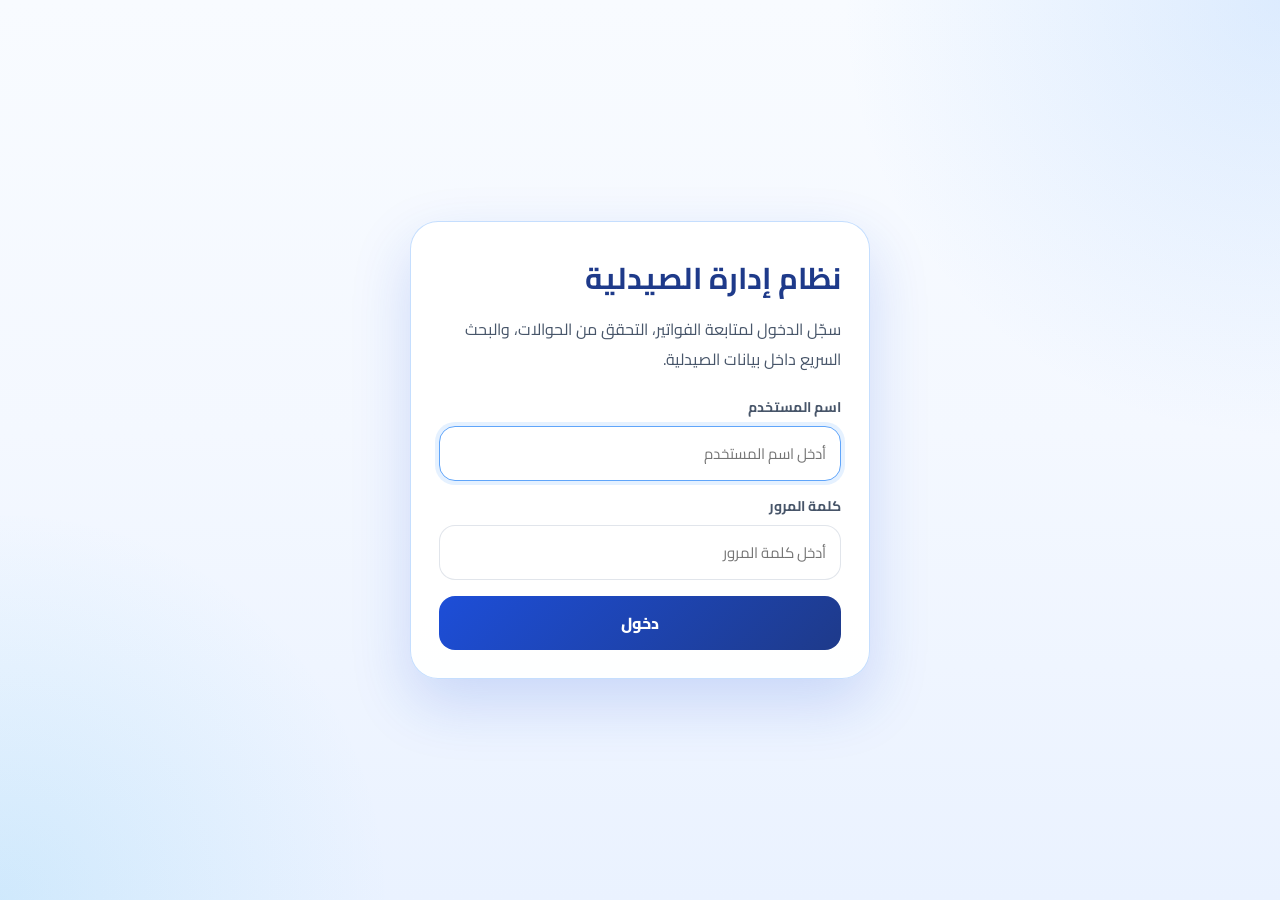
==== pharmacy_mohamed_pharm/login.html @ c7c28057 "Add files via upload" ====
<!DOCTYPE html>
<html lang="ar" dir="rtl">
<head>
  <meta charset="UTF-8" />
  <meta name="viewport" content="width=device-width, initial-scale=1.0" />
  <title>صيدلية محمد فارم - تسجيل الدخول</title>
  <link rel="preconnect" href="https://fonts.googleapis.com">
  <link rel="preconnect" href="https://fonts.gstatic.com" crossorigin>
  <link href="https://fonts.googleapis.com/css2?family=Cairo:wght@400;600;700;800&display=swap" rel="stylesheet">
  <link rel="stylesheet" href="assets/css/style.css?v=20260425-4">
</head>
<body>

<section id="loginPage" class="login-wrap">
  <div class="login-card">
    <h1 data-pharmacy-name>صيدلية محمد فارم</h1>
    <p>سجّل الدخول لمتابعة الفواتير، التحقق من الحوالات، والبحث السريع داخل بيانات الصيدلية.</p>

    <form id="loginForm" class="login-form">
      <div class="field">
        <label for="loginUsername">اسم المستخدم</label>
        <input id="loginUsername" name="username" type="text" placeholder="أدخل اسم المستخدم" autocomplete="username">
      </div>

      <div class="field" style="margin-top:12px;">
        <label for="loginPassword">كلمة المرور</label>
        <input id="loginPassword" name="password" type="password" placeholder="أدخل كلمة المرور" autocomplete="current-password">
      </div>

      <p id="loginError" class="login-error hidden">اسم المستخدم أو كلمة المرور غير صحيحة.</p>
      <button type="submit" class="btn btn-primary" style="margin-top:16px;">دخول</button>
    </form>
  </div>
</section>

<script src="assets/js/mock-data.js?v=20260425-4"></script>
<script src="assets/js/app.js?v=20260425-4"></script>
</body>
</html>
---- pharmacy_mohamed_pharm/assets/css/style.css ----
:root{
  --primary:#1d4ed8;
  --primary-dark:#1e3a8a;
  --primary-soft:#dbeafe;
  --secondary:#0f766e;
  --secondary-soft:#ccfbf1;
  --light:#eff6ff;
  --soft:#dbeafe;
  --success:#15803d;
  --warning:#d97706;
  --danger:#dc2626;
  --dark:#0f172a;
  --muted:#475569;
  --bg:#f4f8ff;
  --bg-alt:#eaf2ff;
  --card:#ffffff;
  --border:#bfdbfe;
  --shadow:0 16px 36px rgba(30, 64, 175, 0.12);
  --radius:22px;
}

*{box-sizing:border-box;margin:0;padding:0;font-family:'Cairo',sans-serif}
body{
  background:
    radial-gradient(circle at top right, rgba(96,165,250,.18), transparent 28%),
    radial-gradient(circle at bottom left, rgba(14,165,233,.12), transparent 25%),
    linear-gradient(180deg, #f8fbff 0%, var(--bg) 48%, var(--bg-alt) 100%);
  color:var(--dark);
  min-height:100vh;
}
a{text-decoration:none;color:inherit}
button,input,select,textarea{font:inherit}
.hidden{display:none!important}

.app-shell-header{
  max-width:1280px;
  margin:18px auto 0;
  padding:18px 22px;
  border-radius:28px;
  background:linear-gradient(135deg, rgba(29,78,216,.96), rgba(14,116,144,.92));
  color:#fff;
  box-shadow:0 20px 50px rgba(29,78,216,.24);
  display:flex;
  align-items:center;
  justify-content:space-between;
  gap:18px;
  position:sticky;
  top:14px;
  z-index:25;
  backdrop-filter:blur(14px);
}
.app-shell-brand h1{
  font-size:30px;
  font-weight:800;
  margin-top:4px;
}
.shell-eyebrow{
  display:inline-flex;
  padding:6px 12px;
  border-radius:999px;
  background:rgba(255,255,255,.16);
  font-size:13px;
  font-weight:700;
}
#headerContextText{
  margin-top:8px;
  color:rgba(255,255,255,.84);
  font-size:14px;
}
.app-shell-actions{
  display:flex;
  align-items:center;
  gap:12px;
  flex-wrap:wrap;
}
.shell-status-card{
  display:grid;
  gap:6px;
  padding:12px 16px;
  border-radius:18px;
  background:rgba(255,255,255,.14);
  min-width:240px;
  font-size:14px;
}
.notification-banner{
  max-width:1280px;
  margin:12px auto 0;
  padding:0 16px;
}
.notification-banner-card{
  border-color:#fecaca;
  background:linear-gradient(180deg, #fff7ed, #ffffff);
}

.app{
  max-width:1280px;
  margin:0 auto;
  padding:22px 16px 28px;
}

.topbar{
  display:flex;
  align-items:flex-start;
  justify-content:space-between;
  gap:14px;
  margin-bottom:18px;
  flex-wrap:wrap;
}
.brand{
  font-size:24px;
  font-weight:800;
  color:var(--primary-dark);
  margin-bottom:4px;
}
.topbar-note{
  color:var(--muted);
  font-size:14px;
}
.branch-badge,.role-badge,.status-badge{
  display:inline-flex;
  align-items:center;
  gap:6px;
  background:var(--soft);
  color:var(--primary-dark);
  padding:9px 14px;
  border-radius:999px;
  font-size:14px;
  font-weight:700;
  border:1px solid var(--border);
}
.quick-links{
  display:flex;
  gap:10px;
  flex-wrap:wrap;
  align-items:center;
}
.quick-links .btn{width:auto}

.grid{display:grid;gap:16px}
.grid-4{grid-template-columns:repeat(4,1fr)}
.grid-3{grid-template-columns:repeat(3,1fr)}
.grid-2{grid-template-columns:repeat(2,1fr)}

.card,.branch-overview-card,.seller-overview-card,.list-card{
  background:rgba(255,255,255,.92);
  border:1px solid rgba(191,219,254,.9);
  border-radius:var(--radius);
  box-shadow:var(--shadow);
}
.card{padding:18px}
.list-card{padding:16px}
.branch-overview-card,.seller-overview-card{padding:18px}

.stat-card{
  position:relative;
  overflow:hidden;
}
.stat-card::after{
  content:"";
  position:absolute;
  inset:auto -24px -28px auto;
  width:120px;
  height:120px;
  border-radius:50%;
  background:radial-gradient(circle, rgba(59,130,246,.18), transparent 72%);
}
.stat-card h3{
  color:var(--muted);
  font-size:14px;
  margin-bottom:8px;
}
.stat-card .value{
  font-size:28px;
  font-weight:800;
  color:var(--dark);
}

.btn{
  border:none;
  outline:none;
  border-radius:16px;
  padding:12px 16px;
  cursor:pointer;
  font-weight:800;
  transition:transform .2s ease, box-shadow .2s ease, background .2s ease;
  width:100%;
}
.btn:hover{
  transform:translateY(-1px);
  box-shadow:0 10px 20px rgba(15,23,42,.12);
}
.btn:disabled{
  cursor:not-allowed;
  opacity:.65;
  transform:none;
  box-shadow:none;
}
.btn-primary{background:linear-gradient(135deg, var(--primary), var(--primary-dark));color:#fff}
.btn-secondary{background:linear-gradient(135deg, var(--secondary), #115e59);color:#fff}
.btn-success{background:linear-gradient(135deg, #16a34a, var(--success));color:#fff}
.btn-warning{background:linear-gradient(135deg, #f59e0b, var(--warning));color:#fff}
.btn-danger{background:linear-gradient(135deg, #ef4444, var(--danger));color:#fff}
.btn-light{
  background:#fff;
  color:var(--primary-dark);
  border:1px solid rgba(148,163,184,.3);
}

.menu-grid{
  display:grid;
  grid-template-columns:repeat(4,1fr);
  gap:14px;
  margin-top:18px;
}
.menu-card{
  background:linear-gradient(180deg, rgba(255,255,255,.98), rgba(239,246,255,.88));
  border:1px solid var(--border);
  border-radius:22px;
  padding:20px;
  text-align:center;
  box-shadow:var(--shadow);
  cursor:pointer;
  transition:transform .2s ease, border-color .2s ease;
}
.menu-card:hover{
  transform:translateY(-3px);
  border-color:#93c5fd;
}
.menu-card .icon{
  font-size:30px;
  margin-bottom:10px;
}
.menu-card .title{
  font-weight:800;
  font-size:16px;
  color:var(--primary-dark);
}

.section-title{
  font-size:21px;
  font-weight:800;
  margin-bottom:16px;
  color:var(--primary-dark);
}

.toolbar-card{margin-bottom:16px}
.form-grid{
  display:grid;
  grid-template-columns:repeat(2,1fr);
  gap:12px;
}
.field{
  display:flex;
  flex-direction:column;
  gap:6px;
}
.field label{
  font-size:14px;
  color:var(--muted);
  font-weight:700;
}
.field input,.field select,.field textarea{
  border:1px solid rgba(148,163,184,.28);
  background:#fff;
  border-radius:16px;
  padding:12px 14px;
  font-size:15px;
  outline:none;
  color:var(--dark);
}
.field input:focus,.field select:focus,.field textarea:focus{
  border-color:#60a5fa;
  box-shadow:0 0 0 4px rgba(96,165,250,.16);
}

.info-strip{
  display:flex;
  gap:10px;
  flex-wrap:wrap;
  margin:14px 0;
}
.info-chip{
  display:inline-flex;
  align-items:center;
  gap:8px;
  padding:8px 12px;
  border-radius:999px;
  background:var(--light);
  color:var(--primary-dark);
  font-size:13px;
  font-weight:700;
  border:1px solid var(--border);
}

.sale-layout{
  display:grid;
  grid-template-columns:1.2fr .9fr;
  gap:16px;
}
.summary-grid{
  display:grid;
  grid-template-columns:repeat(2,1fr);
  gap:10px;
  margin-bottom:14px;
}
.summary-tile{
  padding:12px 14px;
  border-radius:18px;
  background:linear-gradient(180deg, #eff6ff, #f8fbff);
  border:1px solid var(--border);
  display:grid;
  gap:4px;
}
.summary-tile span{
  color:var(--muted);
  font-size:13px;
}
.summary-tile strong{
  color:var(--primary-dark);
  font-size:16px;
}

.details-grid{
  margin-bottom:14px;
}
.details-grid div{
  padding:12px 14px;
  border-radius:16px;
  background:#f8fbff;
  border:1px solid rgba(191,219,254,.8);
}
.detail-status-row{
  display:grid;
  grid-template-columns:repeat(2,1fr);
  gap:10px;
  margin-bottom:12px;
}

table{width:100%;border-collapse:collapse}
table th,table td{
  padding:12px;
  border-bottom:1px solid rgba(191,219,254,.7);
  text-align:right;
  font-size:14px;
  vertical-align:top;
}
table th{
  color:var(--muted);
  font-weight:800;
}

.total-box{
  display:grid;
  gap:10px;
  margin-top:14px;
}
.total-line{
  display:flex;
  justify-content:space-between;
  align-items:center;
  padding:12px 14px;
  background:linear-gradient(180deg, #eff6ff, #f8fbff);
  border-radius:16px;
  border:1px solid var(--border);
}

.tag{
  display:inline-flex;
  align-items:center;
  justify-content:center;
  padding:6px 10px;
  border-radius:999px;
  font-size:12px;
  font-weight:800;
  white-space:nowrap;
}
.tag-paid{background:#dcfce7;color:#166534}
.tag-debt{background:#ffedd5;color:#9a3412}
.tag-low{background:#fef3c7;color:#92400e}
.tag-pending{background:#dbeafe;color:#1d4ed8}
.tag-partial{background:#ede9fe;color:#6d28d9}

.login-wrap{
  min-height:100vh;
  display:flex;
  align-items:center;
  justify-content:center;
  padding:24px;
}
.login-card{
  width:100%;
  max-width:460px;
  background:rgba(255,255,255,.94);
  border-radius:28px;
  box-shadow:0 24px 60px rgba(29,78,216,.18);
  padding:28px;
  border:1px solid rgba(191,219,254,.9);
}
.login-card h1{
  color:var(--primary-dark);
  font-size:30px;
  margin-bottom:8px;
}
.login-card p{
  color:var(--muted);
  margin-bottom:20px;
}
.login-error{
  margin-top:14px;
  color:var(--danger)!important;
  background:#fef2f2;
  border:1px solid #fecaca;
  border-radius:16px;
  padding:12px 14px;
  font-size:14px;
  font-weight:700;
}

.actions{
  display:grid;
  grid-template-columns:repeat(2,1fr);
  gap:10px;
  margin-top:14px;
}
.mobile-nav{
  position:sticky;
  bottom:0;
  background:rgba(255,255,255,.98);
  border:1px solid var(--border);
  display:none;
  grid-template-columns:repeat(auto-fit,minmax(78px,1fr));
  gap:8px;
  padding:10px;
  margin-top:20px;
  border-radius:20px;
  box-shadow:var(--shadow);
}
.mobile-nav button{
  border:none;
  background:var(--light);
  color:var(--primary-dark);
  padding:10px;
  border-radius:14px;
  font-weight:800;
  cursor:pointer;
}

.invoice-list,.branch-overview-list,.branch-sellers-list,.seller-invoices-list{
  display:grid;
  gap:12px;
}
.list-card h4{
  margin-bottom:8px;
  color:var(--primary-dark);
}
.notification-card-unread{
  border-color:#fca5a5;
  background:linear-gradient(180deg, #fff7ed, #ffffff);
}
.invoice-clickable{
  cursor:pointer;
  transition:transform .2s ease, border-color .2s ease;
}
.invoice-clickable:hover{
  transform:translateY(-1px);
  border-color:#93c5fd;
}
.list-meta,.branch-overview-stats,.seller-overview-meta{
  display:flex;
  gap:8px;
  flex-wrap:wrap;
  color:var(--muted);
  font-size:14px;
  margin-bottom:10px;
}
.page-note{
  color:var(--muted);
  font-size:14px;
  margin-top:8px;
}
.page-note-success{color:var(--success);font-weight:700}
.page-note-error{color:var(--danger);font-weight:700}
.sale-item-source{
  font-size:12px;
  color:var(--primary-dark);
  margin-top:4px;
}
.invoice-remove-btn{
  width:auto;
  padding:8px 12px;
}
.branch-overview-header{
  display:flex;
  align-items:flex-start;
  justify-content:space-between;
  gap:12px;
  flex-wrap:wrap;
  margin-bottom:12px;
}
.branch-overview-header h4{
  color:var(--primary-dark);
  margin:0;
}
.table-actions{
  display:flex;
  gap:8px;
  flex-wrap:wrap;
}
.table-actions:empty{
  display:none;
}
.table-actions .btn{
  width:auto;
  padding:8px 12px;
  border-radius:12px;
  min-width:110px;
}

@media (max-width: 1100px){
  .grid-4,.menu-grid{grid-template-columns:repeat(2,1fr)}
  .sale-layout{grid-template-columns:1fr}
  .app-shell-header{position:static}
}

@media (max-width: 760px){
  .app-shell-header{
    margin:12px;
    padding:16px;
    border-radius:24px;
  }
  .app-shell-brand h1{font-size:24px}
  .grid-4,.grid-3,.grid-2,.menu-grid,.form-grid,.actions,.summary-grid,.detail-status-row{
    grid-template-columns:1fr;
  }
  .app{padding:16px 12px 24px}
  .brand{font-size:20px}
  .stat-card .value{font-size:24px}
  .mobile-nav{display:grid}
  table th,table td{font-size:12px;padding:8px}
  .quick-links{width:100%}
}
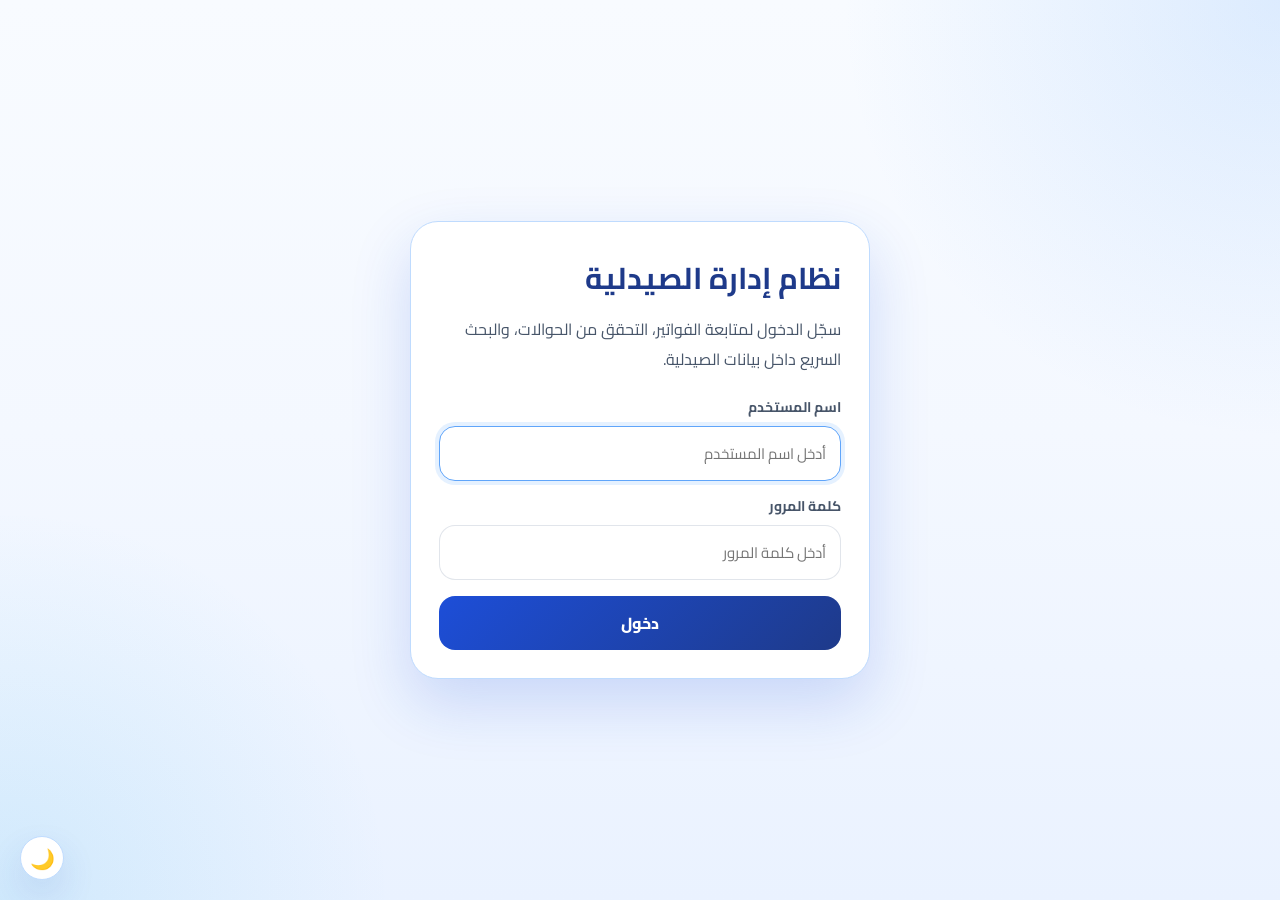
==== commit 1f4c88b6: "feat: add maintenance page, unified dark/light theme, and site audit fixes - Add maintenance.html pa" ====
--- a/pharmacy_mohamed_pharm/login.html
+++ b/pharmacy_mohamed_pharm/login.html
@@ -33,6 +33,8 @@
   </div>
 </section>
 
+<button class="theme-toggle" id="themeToggle" type="button" title="تبديل الوضع">🌙</button>
+
 <script src="assets/js/mock-data.js?v=20260425-4"></script>
 <script src="assets/js/app.js?v=20260425-4"></script>
 </body>
--- a/pharmacy_mohamed_pharm/assets/css/style.css
+++ b/pharmacy_mohamed_pharm/assets/css/style.css
@@ -17,6 +17,62 @@
   --border:#bfdbfe;
   --shadow:0 16px 36px rgba(30, 64, 175, 0.12);
   --radius:22px;
+  --input-bg:#fff;
+  --table-border:rgba(191,219,254,.7);
+  --menu-card-bg:linear-gradient(180deg, rgba(255,255,255,.98), rgba(239,246,255,.88));
+  --summary-bg:linear-gradient(180deg, #eff6ff, #f8fbff);
+  --header-gradient:linear-gradient(135deg, rgba(29,78,216,.96), rgba(14,116,144,.92));
+}
+
+@media (prefers-color-scheme: dark){
+  :root:not([data-theme="light"]){
+    --primary:#60a5fa;
+    --primary-dark:#93c5fd;
+    --primary-soft:#1e3a5f;
+    --secondary:#2dd4bf;
+    --secondary-soft:#134e4a;
+    --light:#1e293b;
+    --soft:#1e3a5f;
+    --success:#4ade80;
+    --warning:#fbbf24;
+    --danger:#f87171;
+    --dark:#f1f5f9;
+    --muted:#94a3b8;
+    --bg:#0f172a;
+    --bg-alt:#1e293b;
+    --card:rgba(30,41,59,.92);
+    --border:#334155;
+    --shadow:0 16px 36px rgba(0, 0, 0, 0.3);
+    --input-bg:#1e293b;
+    --table-border:rgba(51,65,85,.7);
+    --menu-card-bg:linear-gradient(180deg, rgba(30,41,59,.98), rgba(15,23,42,.88));
+    --summary-bg:linear-gradient(180deg, #1e293b, #0f172a);
+    --header-gradient:linear-gradient(135deg, rgba(37,99,235,.96), rgba(20,184,166,.92));
+  }
+}
+[data-theme="dark"]{
+  --primary:#60a5fa;
+  --primary-dark:#93c5fd;
+  --primary-soft:#1e3a5f;
+  --secondary:#2dd4bf;
+  --secondary-soft:#134e4a;
+  --light:#1e293b;
+  --soft:#1e3a5f;
+  --success:#4ade80;
+  --warning:#fbbf24;
+  --danger:#f87171;
+  --dark:#f1f5f9;
+  --muted:#94a3b8;
+  --bg:#0f172a;
+  --bg-alt:#1e293b;
+  --card:rgba(30,41,59,.92);
+  --border:#334155;
+  --shadow:0 16px 36px rgba(0, 0, 0, 0.3);
+  --input-bg:#1e293b;
+  --table-border:rgba(51,65,85,.7);
+  --menu-card-bg:linear-gradient(180deg, rgba(30,41,59,.98), rgba(15,23,42,.88));
+  --summary-bg:linear-gradient(180deg, #1e293b, #0f172a);
+  --header-gradient:linear-gradient(135deg, rgba(37,99,235,.96), rgba(20,184,166,.92));
 }
 
 *{box-sizing:border-box;margin:0;padding:0;font-family:'Cairo',sans-serif}
@@ -37,7 +93,7 @@
   margin:18px auto 0;
   padding:18px 22px;
   border-radius:28px;
-  background:linear-gradient(135deg, rgba(29,78,216,.96), rgba(14,116,144,.92));
+  background:var(--header-gradient);
   color:#fff;
   box-shadow:0 20px 50px rgba(29,78,216,.24);
   display:flex;
@@ -142,8 +198,8 @@
 .grid-2{grid-template-columns:repeat(2,1fr)}
 
 .card,.branch-overview-card,.seller-overview-card,.list-card{
-  background:rgba(255,255,255,.92);
-  border:1px solid rgba(191,219,254,.9);
+  background:var(--card);
+  border:1px solid var(--border);
   border-radius:var(--radius);
   box-shadow:var(--shadow);
 }
@@ -201,9 +257,9 @@
 .btn-warning{background:linear-gradient(135deg, #f59e0b, var(--warning));color:#fff}
 .btn-danger{background:linear-gradient(135deg, #ef4444, var(--danger));color:#fff}
 .btn-light{
-  background:#fff;
-  color:var(--primary-dark);
-  border:1px solid rgba(148,163,184,.3);
+  background:var(--card);
+  color:var(--primary-dark);
+  border:1px solid var(--border);
 }
 
 .menu-grid{
@@ -213,7 +269,7 @@
   margin-top:18px;
 }
 .menu-card{
-  background:linear-gradient(180deg, rgba(255,255,255,.98), rgba(239,246,255,.88));
+  background:var(--menu-card-bg);
   border:1px solid var(--border);
   border-radius:22px;
   padding:20px;
@@ -261,7 +317,7 @@
 }
 .field input,.field select,.field textarea{
   border:1px solid rgba(148,163,184,.28);
-  background:#fff;
+  background:var(--input-bg);
   border-radius:16px;
   padding:12px 14px;
   font-size:15px;
@@ -306,7 +362,7 @@
 .summary-tile{
   padding:12px 14px;
   border-radius:18px;
-  background:linear-gradient(180deg, #eff6ff, #f8fbff);
+  background:var(--summary-bg);
   border:1px solid var(--border);
   display:grid;
   gap:4px;
@@ -326,8 +382,8 @@
 .details-grid div{
   padding:12px 14px;
   border-radius:16px;
-  background:#f8fbff;
-  border:1px solid rgba(191,219,254,.8);
+  background:var(--light);
+  border:1px solid var(--border);
 }
 .detail-status-row{
   display:grid;
@@ -339,7 +395,7 @@
 table{width:100%;border-collapse:collapse}
 table th,table td{
   padding:12px;
-  border-bottom:1px solid rgba(191,219,254,.7);
+  border-bottom:1px solid var(--table-border);
   text-align:right;
   font-size:14px;
   vertical-align:top;
@@ -359,7 +415,7 @@
   justify-content:space-between;
   align-items:center;
   padding:12px 14px;
-  background:linear-gradient(180deg, #eff6ff, #f8fbff);
+  background:var(--summary-bg);
   border-radius:16px;
   border:1px solid var(--border);
 }
@@ -390,11 +446,11 @@
 .login-card{
   width:100%;
   max-width:460px;
-  background:rgba(255,255,255,.94);
+  background:var(--card);
   border-radius:28px;
   box-shadow:0 24px 60px rgba(29,78,216,.18);
   padding:28px;
-  border:1px solid rgba(191,219,254,.9);
+  border:1px solid var(--border);
 }
 .login-card h1{
   color:var(--primary-dark);
@@ -408,8 +464,8 @@
 .login-error{
   margin-top:14px;
   color:var(--danger)!important;
-  background:#fef2f2;
-  border:1px solid #fecaca;
+  background:var(--light);
+  border:1px solid var(--border);
   border-radius:16px;
   padding:12px 14px;
   font-size:14px;
@@ -425,7 +481,7 @@
 .mobile-nav{
   position:sticky;
   bottom:0;
-  background:rgba(255,255,255,.98);
+  background:var(--card);
   border:1px solid var(--border);
   display:none;
   grid-template-columns:repeat(auto-fit,minmax(78px,1fr));
@@ -443,6 +499,29 @@
   border-radius:14px;
   font-weight:800;
   cursor:pointer;
+}
+
+.theme-toggle{
+  position:fixed;
+  bottom:20px;
+  left:20px;
+  z-index:100;
+  width:44px;
+  height:44px;
+  border-radius:50%;
+  border:1px solid var(--border);
+  background:var(--card);
+  color:var(--dark);
+  font-size:20px;
+  cursor:pointer;
+  box-shadow:var(--shadow);
+  display:flex;
+  align-items:center;
+  justify-content:center;
+  transition:transform .2s ease;
+}
+.theme-toggle:hover{
+  transform:scale(1.1);
 }
 
 .invoice-list,.branch-overview-list,.branch-sellers-list,.seller-invoices-list{
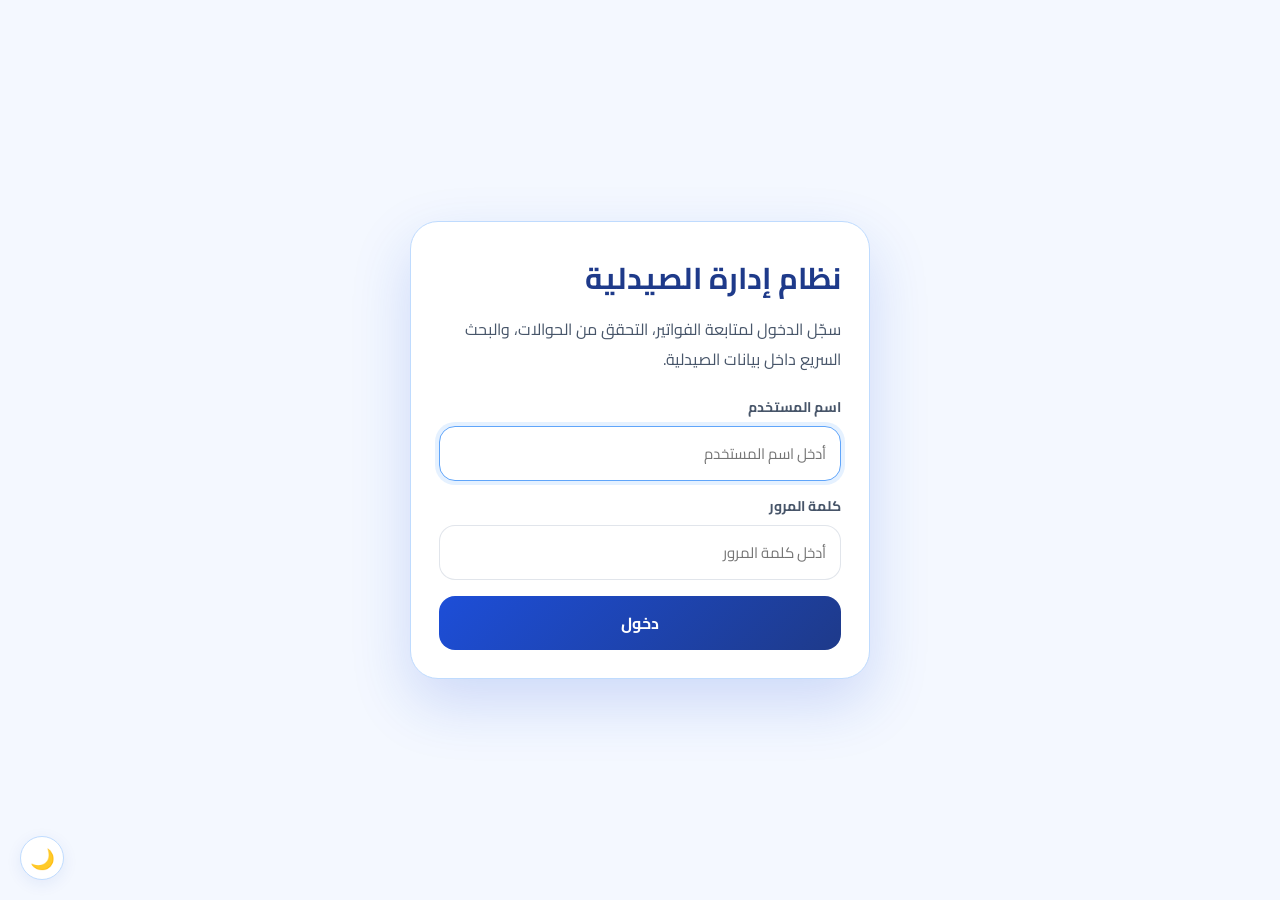
==== commit 192261b5: "perf: تحسين أداء الموقع - إصلاح البطء - Lazy page rendering: render only visible page instead of all" ====
--- a/pharmacy_mohamed_pharm/login.html
+++ b/pharmacy_mohamed_pharm/login.html
@@ -1,41 +1,41 @@
-<!DOCTYPE html>
-<html lang="ar" dir="rtl">
-<head>
-  <meta charset="UTF-8" />
-  <meta name="viewport" content="width=device-width, initial-scale=1.0" />
-  <title>صيدلية محمد فارم - تسجيل الدخول</title>
-  <link rel="preconnect" href="https://fonts.googleapis.com">
-  <link rel="preconnect" href="https://fonts.gstatic.com" crossorigin>
-  <link href="https://fonts.googleapis.com/css2?family=Cairo:wght@400;600;700;800&display=swap" rel="stylesheet">
-  <link rel="stylesheet" href="assets/css/style.css?v=20260425-4">
-</head>
-<body>
-
-<section id="loginPage" class="login-wrap">
-  <div class="login-card">
-    <h1 data-pharmacy-name>صيدلية محمد فارم</h1>
-    <p>سجّل الدخول لمتابعة الفواتير، التحقق من الحوالات، والبحث السريع داخل بيانات الصيدلية.</p>
-
-    <form id="loginForm" class="login-form">
-      <div class="field">
-        <label for="loginUsername">اسم المستخدم</label>
-        <input id="loginUsername" name="username" type="text" placeholder="أدخل اسم المستخدم" autocomplete="username">
-      </div>
-
-      <div class="field" style="margin-top:12px;">
-        <label for="loginPassword">كلمة المرور</label>
-        <input id="loginPassword" name="password" type="password" placeholder="أدخل كلمة المرور" autocomplete="current-password">
-      </div>
-
-      <p id="loginError" class="login-error hidden">اسم المستخدم أو كلمة المرور غير صحيحة.</p>
-      <button type="submit" class="btn btn-primary" style="margin-top:16px;">دخول</button>
-    </form>
-  </div>
-</section>
-
+<!DOCTYPE html>
+<html lang="ar" dir="rtl">
+<head>
+  <meta charset="UTF-8" />
+  <meta name="viewport" content="width=device-width, initial-scale=1.0" />
+  <title>صيدلية محمد فارم - تسجيل الدخول</title>
+  <link rel="preconnect" href="https://fonts.googleapis.com">
+  <link rel="preconnect" href="https://fonts.gstatic.com" crossorigin>
+  <link href="https://fonts.googleapis.com/css2?family=Cairo:wght@400;700&display=swap" rel="stylesheet">
+  <link rel="stylesheet" href="assets/css/style.css?v=20260525-perf">
+</head>
+<body>
+
+<section id="loginPage" class="login-wrap">
+  <div class="login-card">
+    <h1 data-pharmacy-name>صيدلية محمد فارم</h1>
+    <p>سجّل الدخول لمتابعة الفواتير، التحقق من الحوالات، والبحث السريع داخل بيانات الصيدلية.</p>
+
+    <form id="loginForm" class="login-form">
+      <div class="field">
+        <label for="loginUsername">اسم المستخدم</label>
+        <input id="loginUsername" name="username" type="text" placeholder="أدخل اسم المستخدم" autocomplete="username">
+      </div>
+
+      <div class="field" style="margin-top:12px;">
+        <label for="loginPassword">كلمة المرور</label>
+        <input id="loginPassword" name="password" type="password" placeholder="أدخل كلمة المرور" autocomplete="current-password">
+      </div>
+
+      <p id="loginError" class="login-error hidden">اسم المستخدم أو كلمة المرور غير صحيحة.</p>
+      <button type="submit" class="btn btn-primary" style="margin-top:16px;">دخول</button>
+    </form>
+  </div>
+</section>
+
 <button class="theme-toggle" id="themeToggle" type="button" title="تبديل الوضع">🌙</button>
 
-<script src="assets/js/mock-data.js?v=20260425-4"></script>
-<script src="assets/js/app.js?v=20260425-4"></script>
+<script defer src="assets/js/mock-data.js?v=20260525-perf"></script>
+<script defer src="assets/js/app.js?v=20260525-perf"></script>
 </body>
 </html>
--- a/pharmacy_mohamed_pharm/assets/css/style.css
+++ b/pharmacy_mohamed_pharm/assets/css/style.css
@@ -15,7 +15,7 @@
   --bg-alt:#eaf2ff;
   --card:#ffffff;
   --border:#bfdbfe;
-  --shadow:0 16px 36px rgba(30, 64, 175, 0.12);
+  --shadow:0 4px 16px rgba(30, 64, 175, 0.08);
   --radius:22px;
   --input-bg:#fff;
   --table-border:rgba(191,219,254,.7);
@@ -42,7 +42,7 @@
     --bg-alt:#1e293b;
     --card:rgba(30,41,59,.92);
     --border:#334155;
-    --shadow:0 16px 36px rgba(0, 0, 0, 0.3);
+    --shadow:0 4px 16px rgba(0, 0, 0, 0.2);
     --input-bg:#1e293b;
     --table-border:rgba(51,65,85,.7);
     --menu-card-bg:linear-gradient(180deg, rgba(30,41,59,.98), rgba(15,23,42,.88));
@@ -67,7 +67,7 @@
   --bg-alt:#1e293b;
   --card:rgba(30,41,59,.92);
   --border:#334155;
-  --shadow:0 16px 36px rgba(0, 0, 0, 0.3);
+  --shadow:0 4px 16px rgba(0, 0, 0, 0.2);
   --input-bg:#1e293b;
   --table-border:rgba(51,65,85,.7);
   --menu-card-bg:linear-gradient(180deg, rgba(30,41,59,.98), rgba(15,23,42,.88));
@@ -76,11 +76,9 @@
 }
 
 *{box-sizing:border-box;margin:0;padding:0;font-family:'Cairo',sans-serif}
+html{text-rendering:optimizeSpeed}
 body{
-  background:
-    radial-gradient(circle at top right, rgba(96,165,250,.18), transparent 28%),
-    radial-gradient(circle at bottom left, rgba(14,165,233,.12), transparent 25%),
-    linear-gradient(180deg, #f8fbff 0%, var(--bg) 48%, var(--bg-alt) 100%);
+  background:var(--bg);
   color:var(--dark);
   min-height:100vh;
 }
@@ -95,7 +93,7 @@
   border-radius:28px;
   background:var(--header-gradient);
   color:#fff;
-  box-shadow:0 20px 50px rgba(29,78,216,.24);
+  box-shadow:0 4px 20px rgba(29,78,216,.16);
   display:flex;
   align-items:center;
   justify-content:space-between;
@@ -103,11 +101,11 @@
   position:sticky;
   top:14px;
   z-index:25;
-  backdrop-filter:blur(14px);
+
 }
 .app-shell-brand h1{
   font-size:30px;
-  font-weight:800;
+  font-weight:700;
   margin-top:4px;
 }
 .shell-eyebrow{
@@ -164,7 +162,7 @@
 }
 .brand{
   font-size:24px;
-  font-weight:800;
+  font-weight:700;
   color:var(--primary-dark);
   margin-bottom:4px;
 }
@@ -227,7 +225,7 @@
 }
 .stat-card .value{
   font-size:28px;
-  font-weight:800;
+  font-weight:700;
   color:var(--dark);
 }
 
@@ -237,13 +235,12 @@
   border-radius:16px;
   padding:12px 16px;
   cursor:pointer;
-  font-weight:800;
-  transition:transform .2s ease, box-shadow .2s ease, background .2s ease;
+  font-weight:700;
+  transition:background .2s ease;
   width:100%;
 }
 .btn:hover{
-  transform:translateY(-1px);
-  box-shadow:0 10px 20px rgba(15,23,42,.12);
+  box-shadow:0 4px 12px rgba(15,23,42,.10);
 }
 .btn:disabled{
   cursor:not-allowed;
@@ -276,10 +273,9 @@
   text-align:center;
   box-shadow:var(--shadow);
   cursor:pointer;
-  transition:transform .2s ease, border-color .2s ease;
+  transition:border-color .2s ease;
 }
 .menu-card:hover{
-  transform:translateY(-3px);
   border-color:#93c5fd;
 }
 .menu-card .icon{
@@ -287,14 +283,14 @@
   margin-bottom:10px;
 }
 .menu-card .title{
-  font-weight:800;
+  font-weight:700;
   font-size:16px;
   color:var(--primary-dark);
 }
 
 .section-title{
   font-size:21px;
-  font-weight:800;
+  font-weight:700;
   margin-bottom:16px;
   color:var(--primary-dark);
 }
@@ -402,7 +398,7 @@
 }
 table th{
   color:var(--muted);
-  font-weight:800;
+  font-weight:700;
 }
 
 .total-box{
@@ -427,7 +423,7 @@
   padding:6px 10px;
   border-radius:999px;
   font-size:12px;
-  font-weight:800;
+  font-weight:700;
   white-space:nowrap;
 }
 .tag-paid{background:#dcfce7;color:#166534}
@@ -497,7 +493,7 @@
   color:var(--primary-dark);
   padding:10px;
   border-radius:14px;
-  font-weight:800;
+  font-weight:700;
   cursor:pointer;
 }
 
